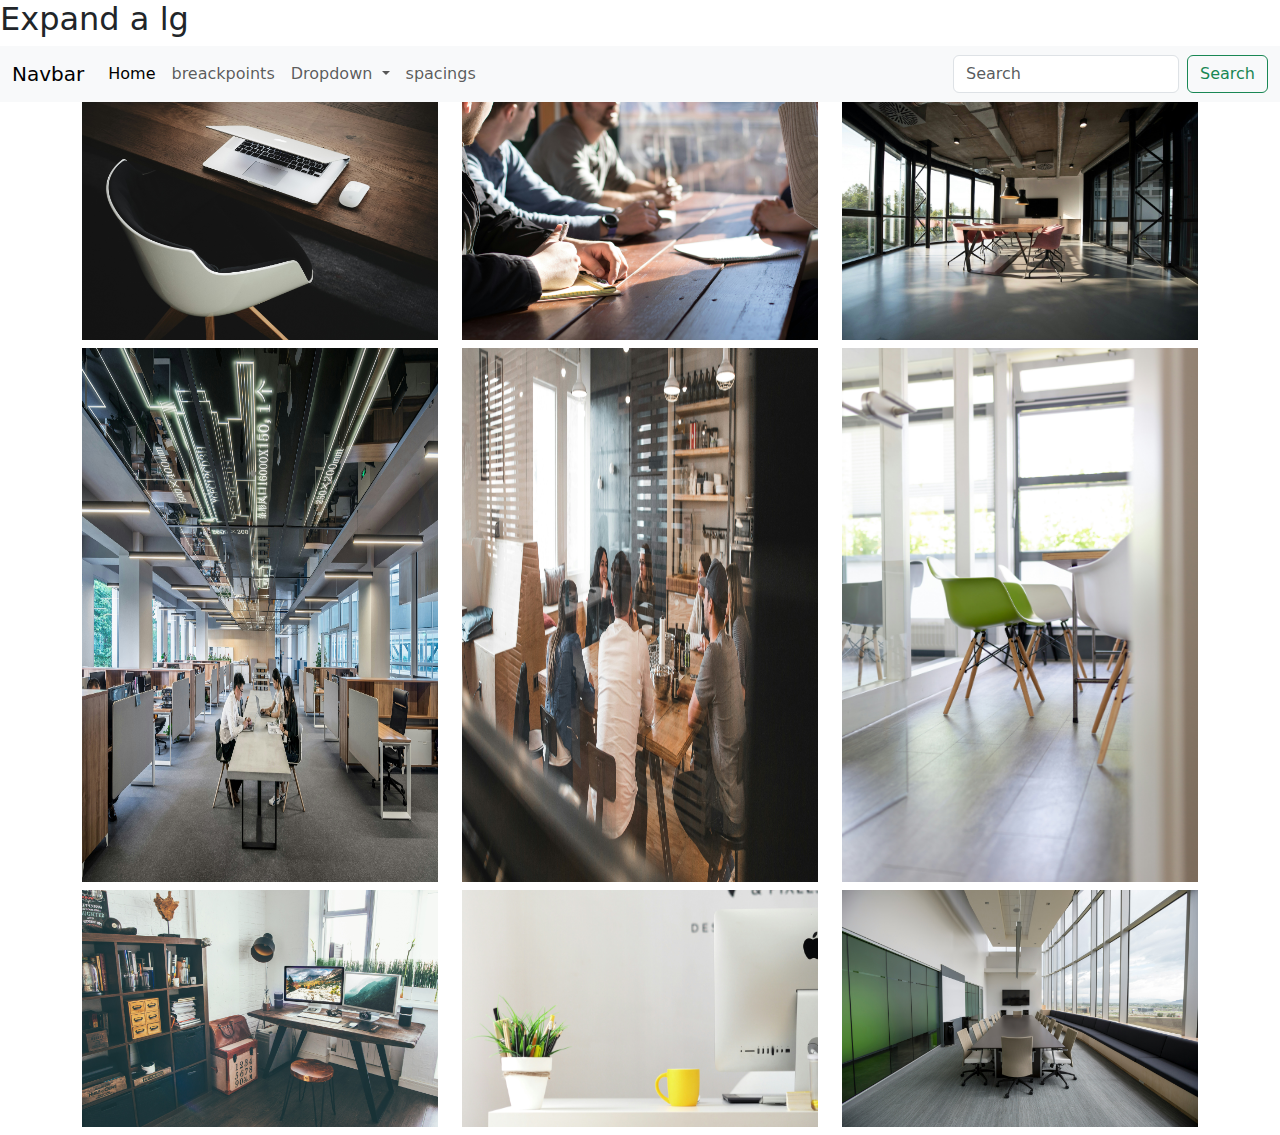
==== galeria.html @ 7f9eacdd "Galeria" ====
<!DOCTYPE html>
<html lang="es">
<head>
    <meta charset="UTF-8">
    <meta name="viewport" content="width=device-width, initial-scale=1.0">
    <title>Navbar</title>
    <link rel="stylesheet" href="css/bootstrap.css">
</head>
<body>
    <h2>Expand a lg</h2>
    <nav class="navbar navbar-expand-lg bg-body-tertiary">
        <div class="container-fluid">
            <a class="navbar-brand" href="navbar.html">Navbar</a>
            <button class="navbar-toggler" type="button" data-bs-toggle="collapse" data-bs-target="#navbarSupportedContent" aria-controls="navbarSupportedContent" aria-expanded="false" aria-label="Toggle navigation">
                <span class="navbar-toggler-icon"></span>
            </button>
            <div class="collapse navbar-collapse" id="navbarSupportedContent">
                <ul class="navbar-nav me-auto mb-2 mb-lg-0">
                <li class="nav-item">
                    <a class="nav-link active" aria-current="page" href="index.html">Home</a>
                </li>
                <li class="nav-item">
                    <a class="nav-link" href="responsive.html">breackpoints</a>
                </li>
                <li class="nav-item dropdown">
                    <a class="nav-link dropdown-toggle" href="#" role="button" data-bs-toggle="dropdown" aria-expanded="false">
                    Dropdown
                    </a>
                    <ul class="dropdown-menu">
                    <li><a class="dropdown-item" href="#">Action</a></li>
                    <li><a class="dropdown-item" href="#">Another action</a></li>
                    <li><hr class="dropdown-divider"></li>
                    <li><a class="dropdown-item" href="#">Something else here</a></li>
                    </ul>
                </li>
                <li class="nav-item">
                    <a class="nav-link" aria-disabled="false" href="spacing.html">spacings</a>
                </li>
                </ul>
                <form class="d-flex" role="search">
                <input class="form-control me-2" type="search" placeholder="Search" aria-label="Search">
                <button class="btn btn-outline-success" type="submit">Search</button>
                </form>
            </div>
        </div>
    </nav>

    <div class="container">
        <div class="row">
            <img class="col mb-2 col-sm-6 col-md-4" src="img/foto01.jpg" alt="">
            <img class="col mb-2 col-sm-6 col-md-4" src="img/foto02.jpg" alt="">
            <img class="col mb-2 col-sm-6 col-md-4" src="img/foto03.jpg" alt="">
            <img class="col mb-2 col-sm-6 col-md-4" src="img/foto04.jpg" alt="">
            <img class="col mb-2 col-sm-6 col-md-4" src="img/foto05.jpg" alt="">
            <img class="col mb-2 col-sm-6 col-md-4" src="img/foto06.jpg" alt="">
            <img class="col mb-2 col-sm-6 col-md-4" src="img/foto07.jpg" alt="">
            <img class="col mb-2 col-sm-6 col-md-4" src="img/foto08.jpg" alt="">
            <img class="col mb-2 col-sm-6 col-md-4" src="img/foto09.jpg" alt="">
        </div>
    </div>

</body>
<script src="https://cdn.jsdelivr.net/npm/@popperjs/core@2.11.8/dist/umd/popper.min.js" integrity="sha384-I7E8VVD/ismYTF4hNIPjVp/Zjvgyol6VFvRkX/vR+Vc4jQkC+hVqc2pM8ODewa9r" crossorigin="anonymous"></script>
<script src="https://cdn.jsdelivr.net/npm/bootstrap@5.3.3/dist/js/bootstrap.min.js" integrity="sha384-0pUGZvbkm6XF6gxjEnlmuGrJXVbNuzT9qBBavbLwCsOGabYfZo0T0to5eqruptLy" crossorigin="anonymous"></script>
</html>
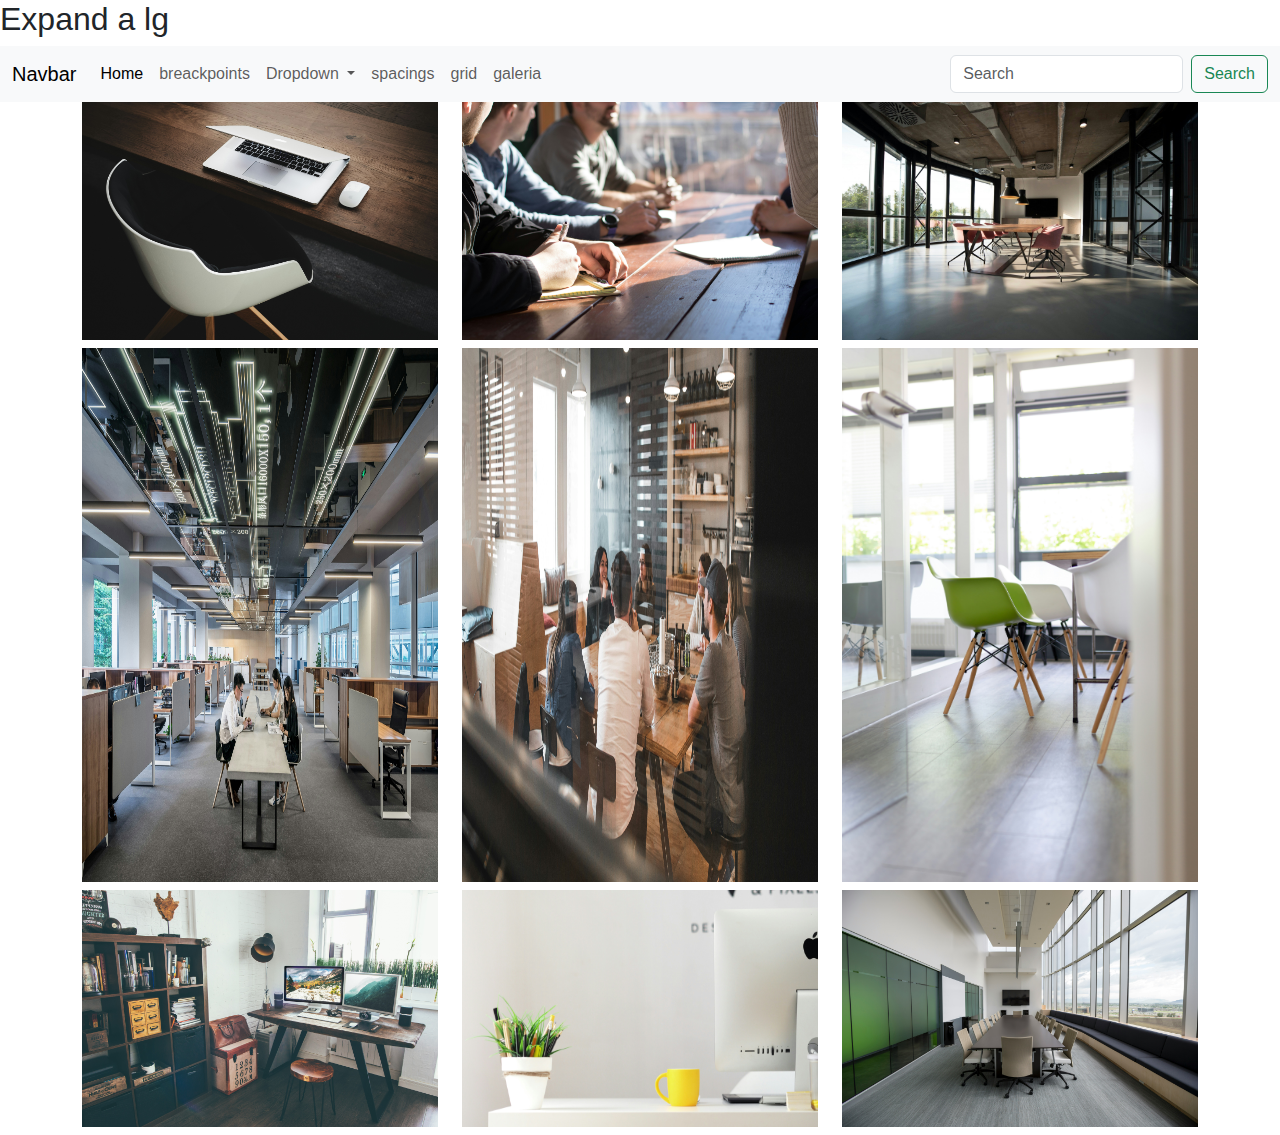
==== commit e8b01a45: "finish" ====
--- a/galeria.html
+++ b/galeria.html
@@ -10,40 +10,46 @@
     <h2>Expand a lg</h2>
     <nav class="navbar navbar-expand-lg bg-body-tertiary">
         <div class="container-fluid">
-            <a class="navbar-brand" href="navbar.html">Navbar</a>
-            <button class="navbar-toggler" type="button" data-bs-toggle="collapse" data-bs-target="#navbarSupportedContent" aria-controls="navbarSupportedContent" aria-expanded="false" aria-label="Toggle navigation">
-                <span class="navbar-toggler-icon"></span>
-            </button>
-            <div class="collapse navbar-collapse" id="navbarSupportedContent">
-                <ul class="navbar-nav me-auto mb-2 mb-lg-0">
-                <li class="nav-item">
-                    <a class="nav-link active" aria-current="page" href="index.html">Home</a>
-                </li>
-                <li class="nav-item">
-                    <a class="nav-link" href="responsive.html">breackpoints</a>
-                </li>
-                <li class="nav-item dropdown">
-                    <a class="nav-link dropdown-toggle" href="#" role="button" data-bs-toggle="dropdown" aria-expanded="false">
-                    Dropdown
-                    </a>
-                    <ul class="dropdown-menu">
-                    <li><a class="dropdown-item" href="#">Action</a></li>
-                    <li><a class="dropdown-item" href="#">Another action</a></li>
-                    <li><hr class="dropdown-divider"></li>
-                    <li><a class="dropdown-item" href="#">Something else here</a></li>
-                    </ul>
-                </li>
-                <li class="nav-item">
-                    <a class="nav-link" aria-disabled="false" href="spacing.html">spacings</a>
-                </li>
+          <a class="navbar-brand" href="navbar.html">Navbar</a>
+          <button class="navbar-toggler" type="button" data-bs-toggle="collapse" data-bs-target="#navbarSupportedContent" aria-controls="navbarSupportedContent" aria-expanded="false" aria-label="Toggle navigation">
+            <span class="navbar-toggler-icon"></span>
+          </button>
+          <div class="collapse navbar-collapse" id="navbarSupportedContent">
+            <ul class="navbar-nav me-auto mb-2 mb-lg-0">
+              <li class="nav-item">
+                <a class="nav-link active" aria-current="page" href="index.html">Home</a>
+              </li>
+              <li class="nav-item">
+                <a class="nav-link" href="responsive.html">breackpoints</a>
+              </li>
+              <li class="nav-item dropdown">
+                <a class="nav-link dropdown-toggle" href="#" role="button" data-bs-toggle="dropdown" aria-expanded="false">
+                  Dropdown
+                </a>
+                <ul class="dropdown-menu">
+                  <li><a class="dropdown-item" href="#">Action</a></li>
+                  <li><a class="dropdown-item" href="#">Another action</a></li>
+                  <li><hr class="dropdown-divider"></li>
+                  <li><a class="dropdown-item" href="#">Something else here</a></li>
                 </ul>
-                <form class="d-flex" role="search">
-                <input class="form-control me-2" type="search" placeholder="Search" aria-label="Search">
-                <button class="btn btn-outline-success" type="submit">Search</button>
-                </form>
-            </div>
+              </li>
+              <li class="nav-item">
+                <a class="nav-link" aria-disabled="false" href="spacing.html">spacings</a>
+              </li>
+              <li class="nav-item">
+                <a class="nav-link" aria-disabled="false" href="grid.html">grid</a>
+              </li>
+              <li class="nav-item">
+                <a class="nav-link" aria-disabled="false" href="galeria.html">galeria</a>
+              </li>
+            </ul>
+            <form class="d-flex" role="search">
+              <input class="form-control me-2" type="search" placeholder="Search" aria-label="Search">
+              <button class="btn btn-outline-success" type="submit">Search</button>
+            </form>
+          </div>
         </div>
-    </nav>
+      </nav>
 
     <div class="container">
         <div class="row">
